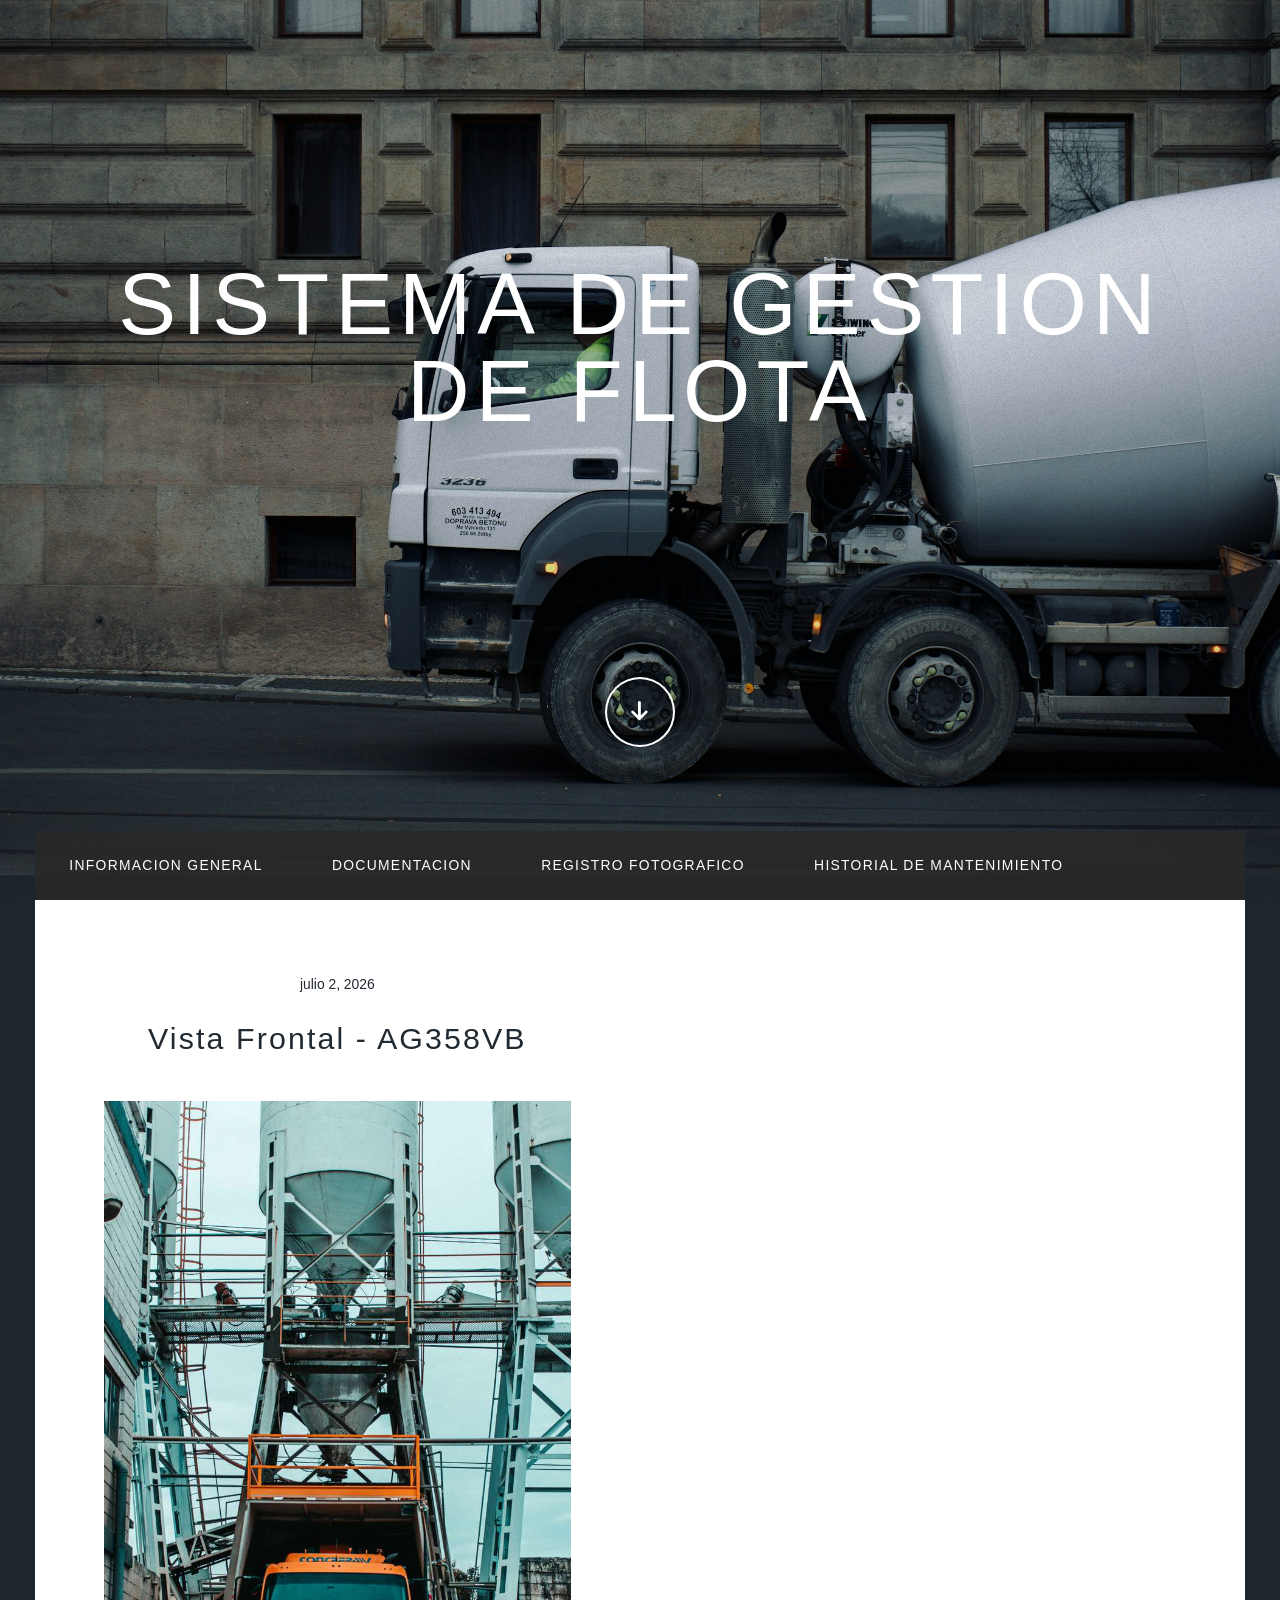
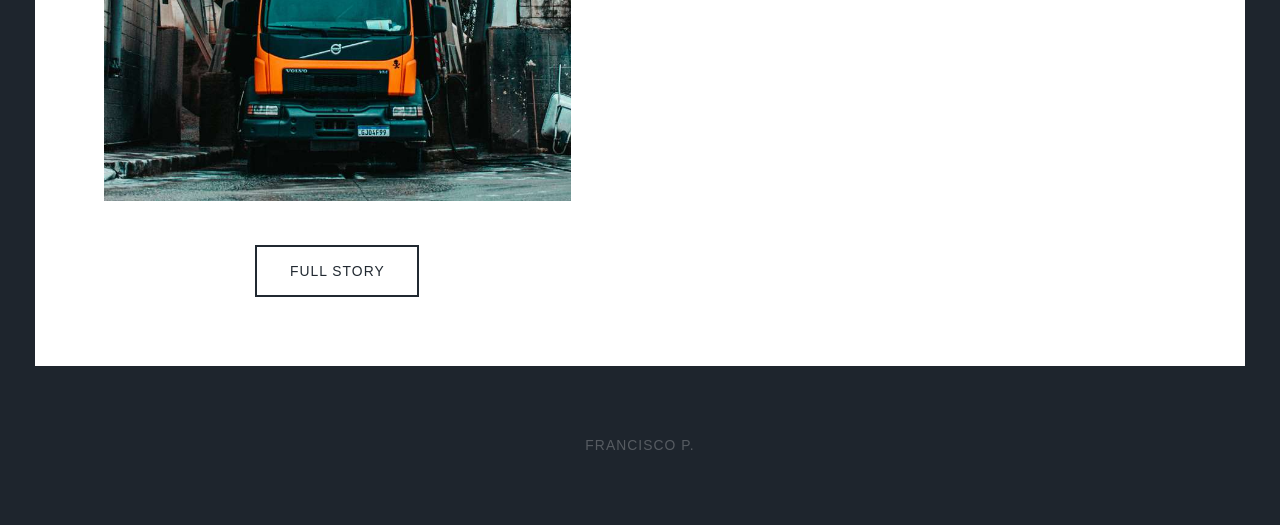
==== index.html @ d68d9885 "Updated from Publii" ====
<!DOCTYPE html><html lang="es"><head><meta charset="utf-8"><meta http-equiv="X-UA-Compatible" content="IE=edge"><meta name="viewport" content="width=device-width,initial-scale=1,user-scalable=no"><title>Mantenimiento - AG358VB</title><meta name="generator" content="Publii Open-Source CMS for Static Site"><link rel="canonical" href="https://fran1997-peri.github.io/FranProyectos/"><link rel="alternate" type="application/atom+xml" href="https://fran1997-peri.github.io/FranProyectos/feed.xml" title="Mantenimiento - AG358VB - RSS"><link rel="alternate" type="application/json" href="https://fran1997-peri.github.io/FranProyectos/feed.json" title="Mantenimiento - AG358VB - JSON"><meta property="og:title" content="Mantenimiento - AG358VB"><meta property="og:site_name" content="Mantenimiento - AG358VB"><meta property="og:description" content=""><meta property="og:url" content="https://fran1997-peri.github.io/FranProyectos/"><meta property="og:type" content="website"><link rel="stylesheet" href="https://fran1997-peri.github.io/FranProyectos/assets/css/fontawesome-all.min.css?v=85514f933f9e0b82460af63f1a403fa5"><link rel="stylesheet" href="https://fran1997-peri.github.io/FranProyectos/assets/css/style.css?v=e91178180b0d3d759902fe7993059d48"><noscript><link rel="stylesheet" href="https://fran1997-peri.github.io/FranProyectos/assets/css/noscript.css?v=efa867a99f5064d6729e4dc2008ad50b"></noscript><script type="application/ld+json">{"@context":"http://schema.org","@type":"Organization","name":"Mantenimiento - AG358VB","url":"https://fran1997-peri.github.io/FranProyectos/"}</script><style>#wrapper > .bg {
               background-image: url(https://fran1997-peri.github.io/FranProyectos/assets/images/overlay.png), linear-gradient(0deg, rgba(0, 0, 0, 0.1), rgba(0, 0, 0, 0.1)), url(https://fran1997-peri.github.io/FranProyectos/media/website/floris-andrea-hHM5E1UFagI-unsplash-1-2.jpg);
           }</style><noscript><style>img[loading] {
                    opacity: 1;
                }</style></noscript></head><body class="is-preload home-template"><div id="wrapper" class="fade-in"><div id="intro"><h1><strong>SISTEMA DE GESTION DE FLOTA</strong></h1><h1><br> </h1><ul class="actions"><li><a href="#header" class="button icon solid solo fa-arrow-down scrolly">Continue</a></li></ul></div><header id="header"><a class="logo" href="https://fran1997-peri.github.io/FranProyectos/">Mantenimiento - AG358VB</a></header><nav id="nav"><ul class="links"><li><a href="https://fran1997-peri.github.io/FranProyectos/listado-de-activos.html" target="_self">Informacion General</a></li><li><a href="https://fran1997-peri.github.io/FranProyectos/contactos-de-emergencia.html" target="_self">Documentacion</a></li><li><a href="https://fran1997-peri.github.io/FranProyectos/registro-fotografico.html" target="_self">Registro Fotografico</a></li><li><a href="https://fran1997-peri.github.io/FranProyectos/historial-de-mantenimiento.html" target="_self">Historial de Mantenimiento</a></li></ul></nav><main id="main"><section class="posts"><article><header><time datetime="2026-07-02T18:46" class="date">julio 2, 2026</time><h2><a href="https://fran1997-peri.github.io/FranProyectos/vista-frontal-ag358vb.html">Vista Frontal - AG358VB</a></h2></header><a href="https://fran1997-peri.github.io/FranProyectos/vista-frontal-ag358vb.html" class="image fit"><img src="https://fran1997-peri.github.io/FranProyectos/media/posts/6/maick-maciel-rQ080h8jQIk-unsplash-2.jpg" srcset="https://fran1997-peri.github.io/FranProyectos/media/posts/6/responsive/maick-maciel-rQ080h8jQIk-unsplash-2-xs.jpg 300w, https://fran1997-peri.github.io/FranProyectos/media/posts/6/responsive/maick-maciel-rQ080h8jQIk-unsplash-2-sm.jpg 480w, https://fran1997-peri.github.io/FranProyectos/media/posts/6/responsive/maick-maciel-rQ080h8jQIk-unsplash-2-md.jpg 768w" sizes="(max-width: 768px) 100vw, 768px" loading="lazy" height="5184" width="3456" alt="Julio 2026"></a><p></p><ul class="actions special"><li><a href="https://fran1997-peri.github.io/FranProyectos/vista-frontal-ag358vb.html" class="button">Full Story</a></li></ul></article></section></main><footer id="copyright"><ul><li>Francisco P.</li></ul></footer></div><script src="https://fran1997-peri.github.io/FranProyectos/assets/js/jquery.min.js?v=c9771cc3e90e18f5336eedbd0fffb2cf"></script><script src="https://fran1997-peri.github.io/FranProyectos/assets/js/jquery.scrollex.min.js?v=f89065e3d988006af9791b44561d7c90"></script><script src="https://fran1997-peri.github.io/FranProyectos/assets/js/jquery.scrolly.min.js?v=1ed5a78bde1476875a40f6b9ff44fc14"></script><script src="https://fran1997-peri.github.io/FranProyectos/assets/js/browser.min.js?v=c07298dd19048a8a69ad97e754dfe8d0"></script><script src="https://fran1997-peri.github.io/FranProyectos/assets/js/breakpoints.min.js?v=81a479eb099e3b187613943b085923b8"></script><script src="https://fran1997-peri.github.io/FranProyectos/assets/js/util.min.js?v=4201a626f8c9b614a663b3a1d7d82615"></script><script src="https://fran1997-peri.github.io/FranProyectos/assets/js/main.min.js?v=56233c354bd814758be8bff42f7e13a5"></script><script>/*<![CDATA[*/var images=document.querySelectorAll("img[loading]");for(var i=0;i<images.length;i++){if(images[i].complete){images[i].classList.add("is-loaded")}else{images[i].addEventListener("load",function(){this.classList.add("is-loaded")},false)}};/*]]>*/</script></body></html>
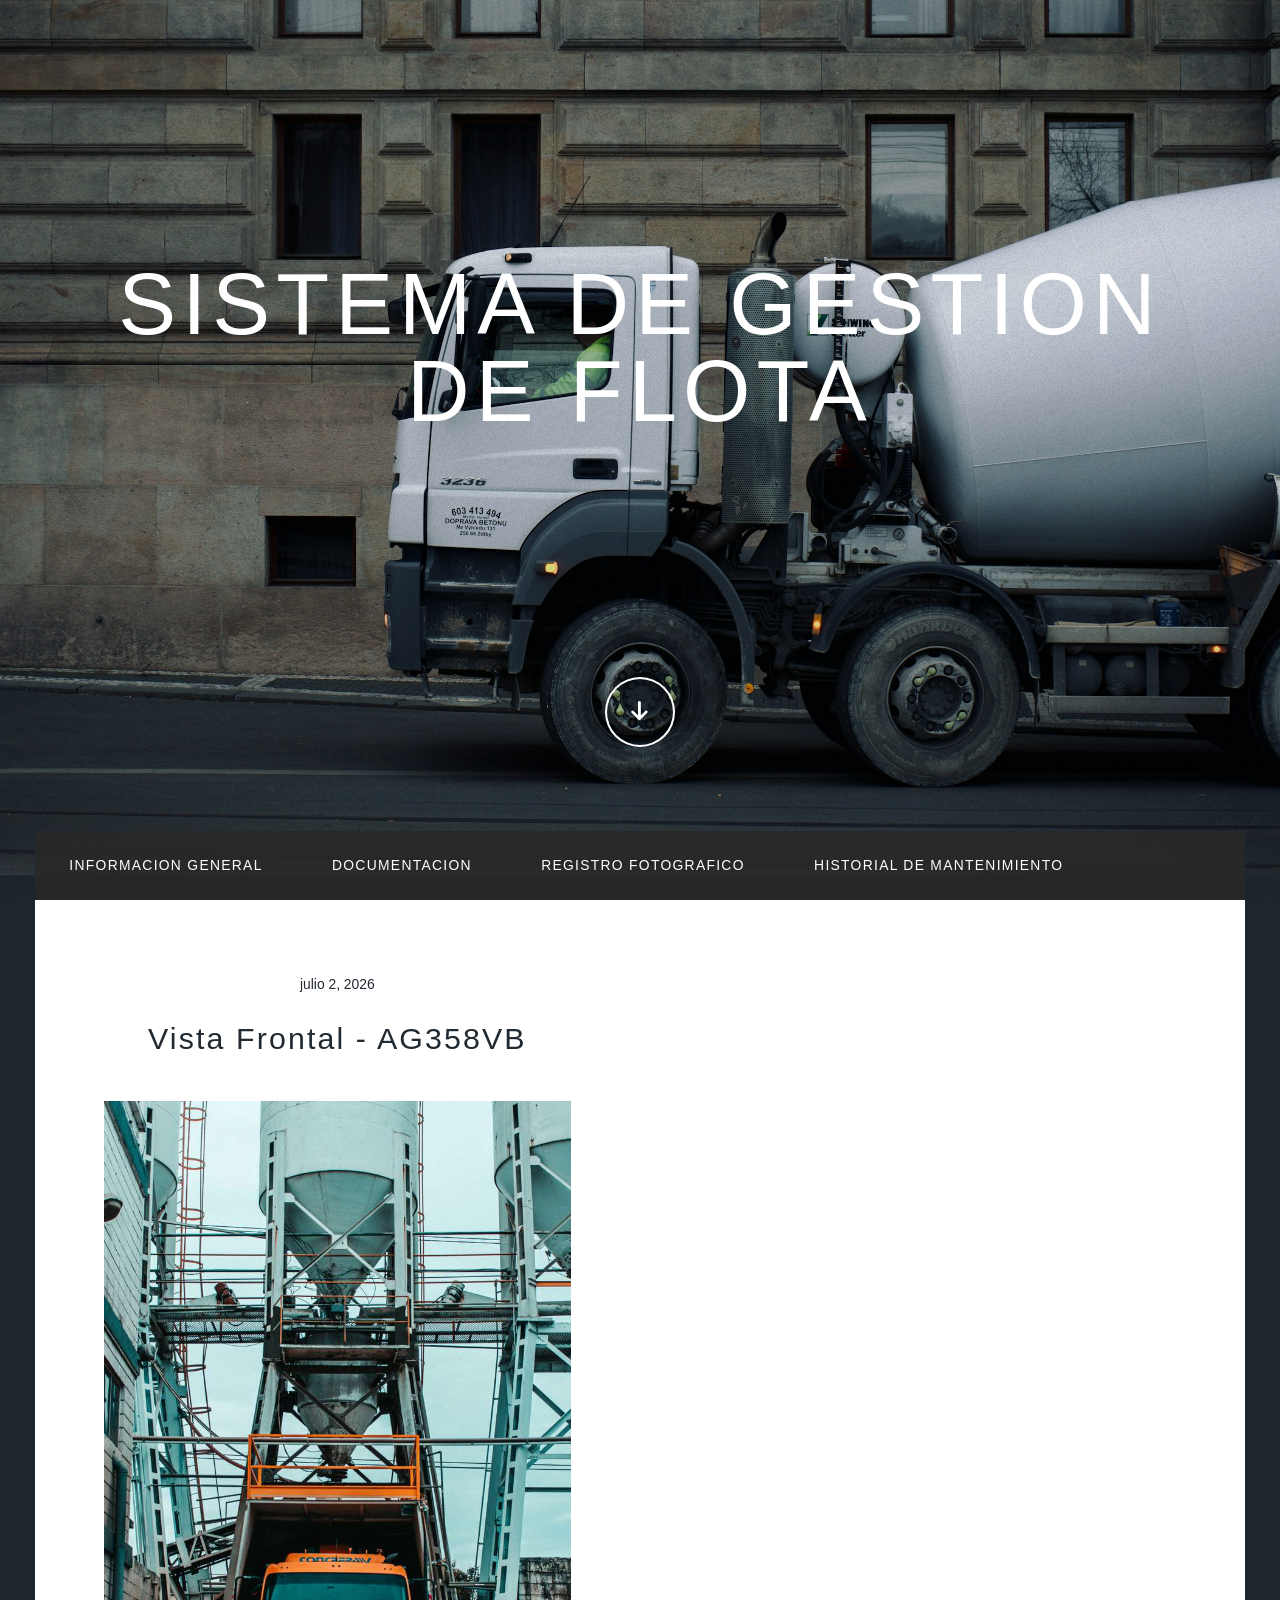
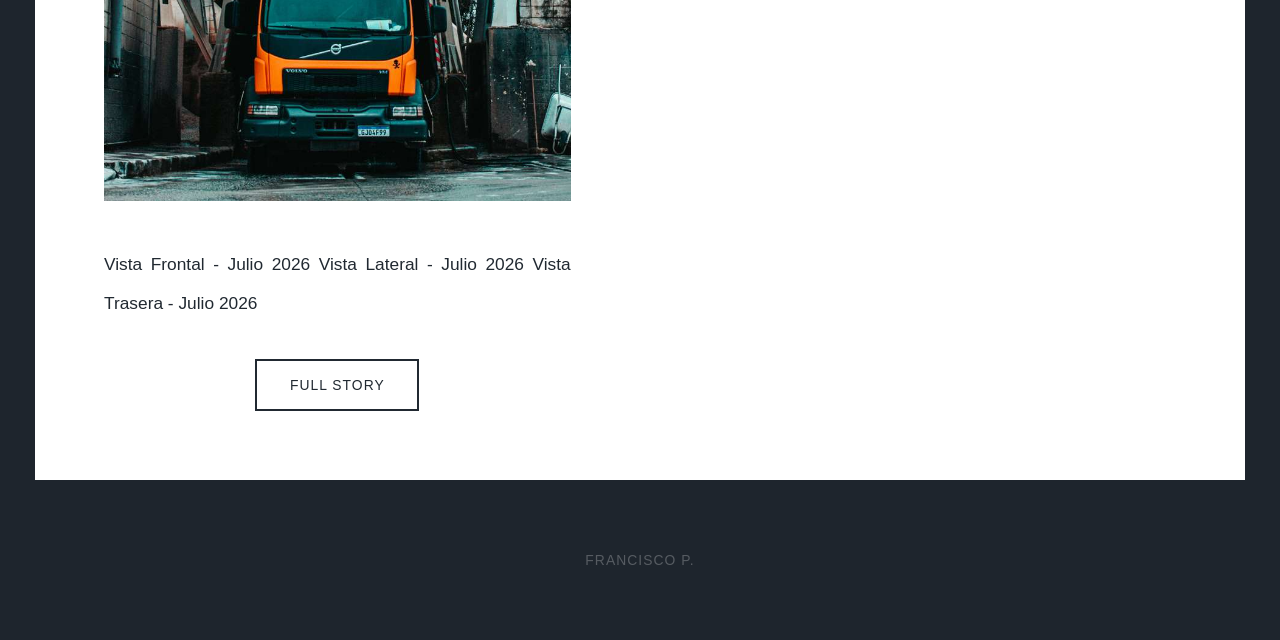
==== commit e0eff2b2: "Updated from Publii" ====
--- a/index.html
+++ b/index.html
@@ -2,4 +2,4 @@
                background-image: url(https://fran1997-peri.github.io/FranProyectos/assets/images/overlay.png), linear-gradient(0deg, rgba(0, 0, 0, 0.1), rgba(0, 0, 0, 0.1)), url(https://fran1997-peri.github.io/FranProyectos/media/website/floris-andrea-hHM5E1UFagI-unsplash-1-2.jpg);
            }</style><noscript><style>img[loading] {
                     opacity: 1;
-                }</style></noscript></head><body class="is-preload home-template"><div id="wrapper" class="fade-in"><div id="intro"><h1><strong>SISTEMA DE GESTION DE FLOTA</strong></h1><h1><br> </h1><ul class="actions"><li><a href="#header" class="button icon solid solo fa-arrow-down scrolly">Continue</a></li></ul></div><header id="header"><a class="logo" href="https://fran1997-peri.github.io/FranProyectos/">Mantenimiento - AG358VB</a></header><nav id="nav"><ul class="links"><li><a href="https://fran1997-peri.github.io/FranProyectos/listado-de-activos.html" target="_self">Informacion General</a></li><li><a href="https://fran1997-peri.github.io/FranProyectos/contactos-de-emergencia.html" target="_self">Documentacion</a></li><li><a href="https://fran1997-peri.github.io/FranProyectos/registro-fotografico.html" target="_self">Registro Fotografico</a></li><li><a href="https://fran1997-peri.github.io/FranProyectos/historial-de-mantenimiento.html" target="_self">Historial de Mantenimiento</a></li></ul></nav><main id="main"><section class="posts"><article><header><time datetime="2026-07-02T18:46" class="date">julio 2, 2026</time><h2><a href="https://fran1997-peri.github.io/FranProyectos/vista-frontal-ag358vb.html">Vista Frontal - AG358VB</a></h2></header><a href="https://fran1997-peri.github.io/FranProyectos/vista-frontal-ag358vb.html" class="image fit"><img src="https://fran1997-peri.github.io/FranProyectos/media/posts/6/maick-maciel-rQ080h8jQIk-unsplash-2.jpg" srcset="https://fran1997-peri.github.io/FranProyectos/media/posts/6/responsive/maick-maciel-rQ080h8jQIk-unsplash-2-xs.jpg 300w, https://fran1997-peri.github.io/FranProyectos/media/posts/6/responsive/maick-maciel-rQ080h8jQIk-unsplash-2-sm.jpg 480w, https://fran1997-peri.github.io/FranProyectos/media/posts/6/responsive/maick-maciel-rQ080h8jQIk-unsplash-2-md.jpg 768w" sizes="(max-width: 768px) 100vw, 768px" loading="lazy" height="5184" width="3456" alt="Julio 2026"></a><p></p><ul class="actions special"><li><a href="https://fran1997-peri.github.io/FranProyectos/vista-frontal-ag358vb.html" class="button">Full Story</a></li></ul></article></section></main><footer id="copyright"><ul><li>Francisco P.</li></ul></footer></div><script src="https://fran1997-peri.github.io/FranProyectos/assets/js/jquery.min.js?v=c9771cc3e90e18f5336eedbd0fffb2cf"></script><script src="https://fran1997-peri.github.io/FranProyectos/assets/js/jquery.scrollex.min.js?v=f89065e3d988006af9791b44561d7c90"></script><script src="https://fran1997-peri.github.io/FranProyectos/assets/js/jquery.scrolly.min.js?v=1ed5a78bde1476875a40f6b9ff44fc14"></script><script src="https://fran1997-peri.github.io/FranProyectos/assets/js/browser.min.js?v=c07298dd19048a8a69ad97e754dfe8d0"></script><script src="https://fran1997-peri.github.io/FranProyectos/assets/js/breakpoints.min.js?v=81a479eb099e3b187613943b085923b8"></script><script src="https://fran1997-peri.github.io/FranProyectos/assets/js/util.min.js?v=4201a626f8c9b614a663b3a1d7d82615"></script><script src="https://fran1997-peri.github.io/FranProyectos/assets/js/main.min.js?v=56233c354bd814758be8bff42f7e13a5"></script><script>/*<![CDATA[*/var images=document.querySelectorAll("img[loading]");for(var i=0;i<images.length;i++){if(images[i].complete){images[i].classList.add("is-loaded")}else{images[i].addEventListener("load",function(){this.classList.add("is-loaded")},false)}};/*]]>*/</script></body></html>+                }</style></noscript></head><body class="is-preload home-template"><div id="wrapper" class="fade-in"><div id="intro"><h1><strong>SISTEMA DE GESTION DE FLOTA</strong></h1><h1><br> </h1><ul class="actions"><li><a href="#header" class="button icon solid solo fa-arrow-down scrolly">Continue</a></li></ul></div><header id="header"><a class="logo" href="https://fran1997-peri.github.io/FranProyectos/">Mantenimiento - AG358VB</a></header><nav id="nav"><ul class="links"><li><a href="https://fran1997-peri.github.io/FranProyectos/listado-de-activos.html" target="_self">Informacion General</a></li><li><a href="https://fran1997-peri.github.io/FranProyectos/contactos-de-emergencia.html" target="_self">Documentacion</a></li><li><a href="https://fran1997-peri.github.io/FranProyectos/registro-fotografico.html" target="_self">Registro Fotografico</a></li><li><a href="https://fran1997-peri.github.io/FranProyectos/historial-de-mantenimiento.html" target="_self">Historial de Mantenimiento</a></li></ul></nav><main id="main"><section class="posts"><article><header><time datetime="2026-07-02T18:46" class="date">julio 2, 2026</time><h2><a href="https://fran1997-peri.github.io/FranProyectos/vista-frontal-ag358vb.html">Vista Frontal - AG358VB</a></h2></header><a href="https://fran1997-peri.github.io/FranProyectos/vista-frontal-ag358vb.html" class="image fit"><img src="https://fran1997-peri.github.io/FranProyectos/media/posts/6/maick-maciel-rQ080h8jQIk-unsplash-2.jpg" srcset="https://fran1997-peri.github.io/FranProyectos/media/posts/6/responsive/maick-maciel-rQ080h8jQIk-unsplash-2-xs.jpg 300w, https://fran1997-peri.github.io/FranProyectos/media/posts/6/responsive/maick-maciel-rQ080h8jQIk-unsplash-2-sm.jpg 480w, https://fran1997-peri.github.io/FranProyectos/media/posts/6/responsive/maick-maciel-rQ080h8jQIk-unsplash-2-md.jpg 768w" sizes="(max-width: 768px) 100vw, 768px" loading="lazy" height="5184" width="3456" alt="Julio 2026"></a><p>Vista Frontal - Julio 2026 Vista Lateral - Julio 2026 Vista Trasera - Julio 2026</p><ul class="actions special"><li><a href="https://fran1997-peri.github.io/FranProyectos/vista-frontal-ag358vb.html" class="button">Full Story</a></li></ul></article></section></main><footer id="copyright"><ul><li>Francisco P.</li></ul></footer></div><script src="https://fran1997-peri.github.io/FranProyectos/assets/js/jquery.min.js?v=c9771cc3e90e18f5336eedbd0fffb2cf"></script><script src="https://fran1997-peri.github.io/FranProyectos/assets/js/jquery.scrollex.min.js?v=f89065e3d988006af9791b44561d7c90"></script><script src="https://fran1997-peri.github.io/FranProyectos/assets/js/jquery.scrolly.min.js?v=1ed5a78bde1476875a40f6b9ff44fc14"></script><script src="https://fran1997-peri.github.io/FranProyectos/assets/js/browser.min.js?v=c07298dd19048a8a69ad97e754dfe8d0"></script><script src="https://fran1997-peri.github.io/FranProyectos/assets/js/breakpoints.min.js?v=81a479eb099e3b187613943b085923b8"></script><script src="https://fran1997-peri.github.io/FranProyectos/assets/js/util.min.js?v=4201a626f8c9b614a663b3a1d7d82615"></script><script src="https://fran1997-peri.github.io/FranProyectos/assets/js/main.min.js?v=56233c354bd814758be8bff42f7e13a5"></script><script>/*<![CDATA[*/var images=document.querySelectorAll("img[loading]");for(var i=0;i<images.length;i++){if(images[i].complete){images[i].classList.add("is-loaded")}else{images[i].addEventListener("load",function(){this.classList.add("is-loaded")},false)}};/*]]>*/</script></body></html>
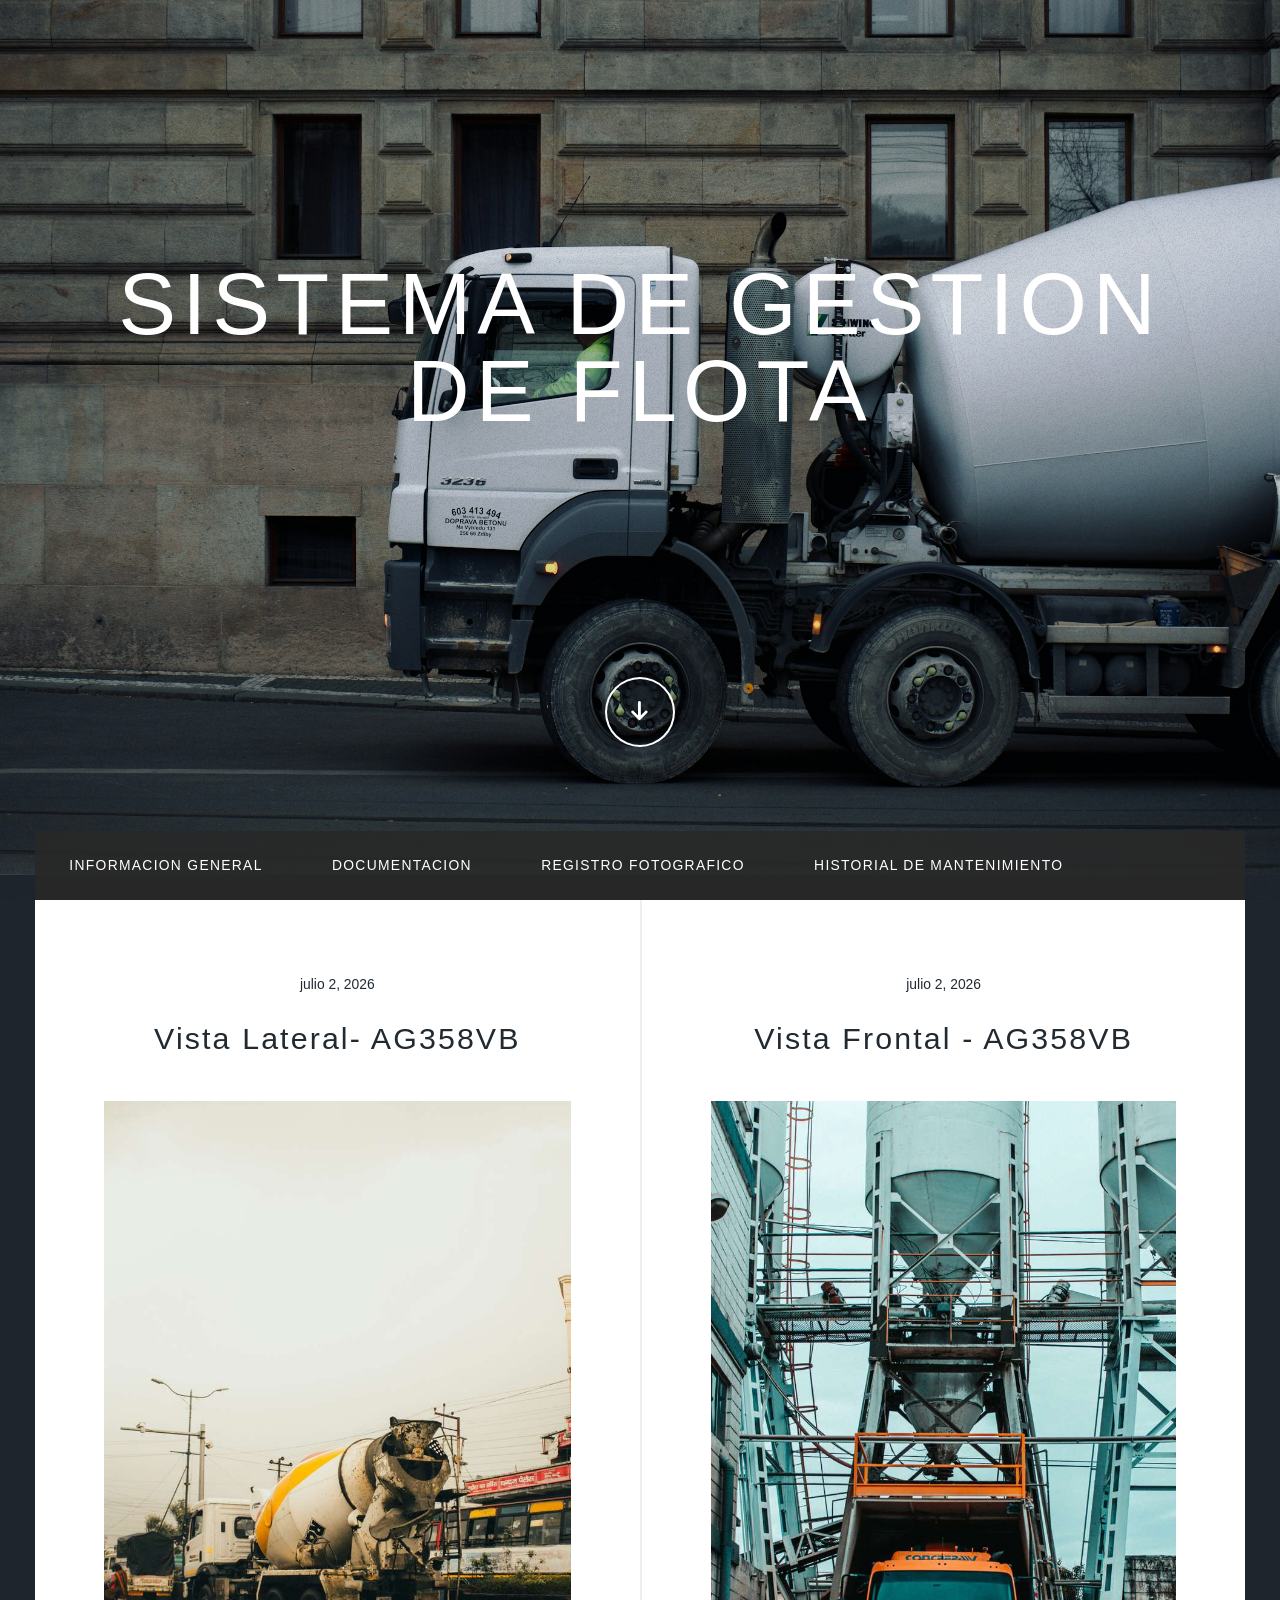
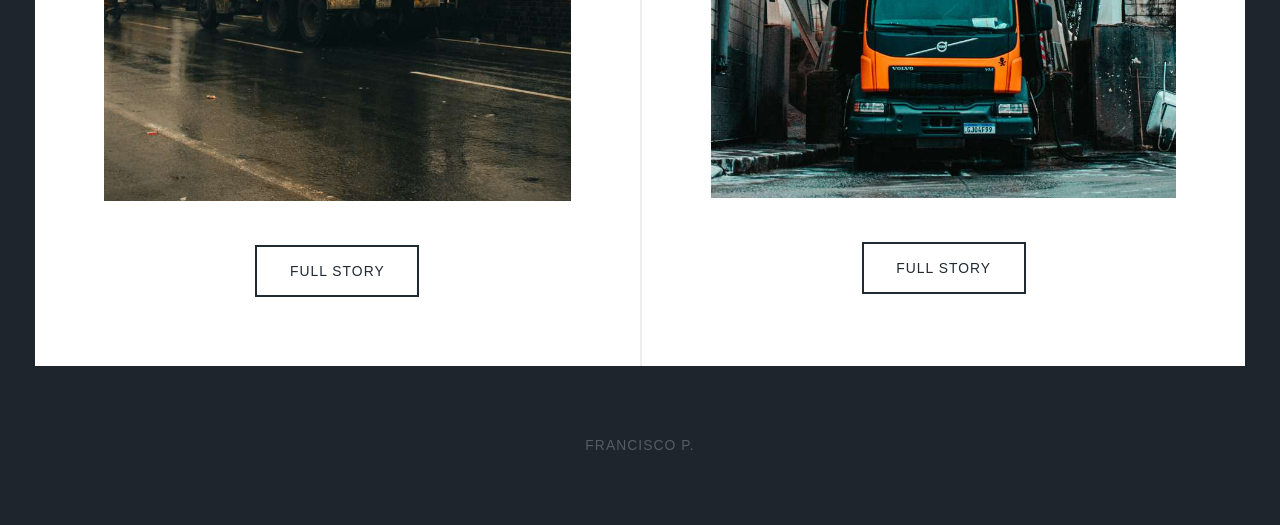
==== commit 6fb97d10: "Updated from Publii" ====
--- a/index.html
+++ b/index.html
@@ -2,4 +2,4 @@
                background-image: url(https://fran1997-peri.github.io/FranProyectos/assets/images/overlay.png), linear-gradient(0deg, rgba(0, 0, 0, 0.1), rgba(0, 0, 0, 0.1)), url(https://fran1997-peri.github.io/FranProyectos/media/website/floris-andrea-hHM5E1UFagI-unsplash-1-2.jpg);
            }</style><noscript><style>img[loading] {
                     opacity: 1;
-                }</style></noscript></head><body class="is-preload home-template"><div id="wrapper" class="fade-in"><div id="intro"><h1><strong>SISTEMA DE GESTION DE FLOTA</strong></h1><h1><br> </h1><ul class="actions"><li><a href="#header" class="button icon solid solo fa-arrow-down scrolly">Continue</a></li></ul></div><header id="header"><a class="logo" href="https://fran1997-peri.github.io/FranProyectos/">Mantenimiento - AG358VB</a></header><nav id="nav"><ul class="links"><li><a href="https://fran1997-peri.github.io/FranProyectos/listado-de-activos.html" target="_self">Informacion General</a></li><li><a href="https://fran1997-peri.github.io/FranProyectos/contactos-de-emergencia.html" target="_self">Documentacion</a></li><li><a href="https://fran1997-peri.github.io/FranProyectos/registro-fotografico.html" target="_self">Registro Fotografico</a></li><li><a href="https://fran1997-peri.github.io/FranProyectos/historial-de-mantenimiento.html" target="_self">Historial de Mantenimiento</a></li></ul></nav><main id="main"><section class="posts"><article><header><time datetime="2026-07-02T18:46" class="date">julio 2, 2026</time><h2><a href="https://fran1997-peri.github.io/FranProyectos/vista-frontal-ag358vb.html">Vista Frontal - AG358VB</a></h2></header><a href="https://fran1997-peri.github.io/FranProyectos/vista-frontal-ag358vb.html" class="image fit"><img src="https://fran1997-peri.github.io/FranProyectos/media/posts/6/maick-maciel-rQ080h8jQIk-unsplash-2.jpg" srcset="https://fran1997-peri.github.io/FranProyectos/media/posts/6/responsive/maick-maciel-rQ080h8jQIk-unsplash-2-xs.jpg 300w, https://fran1997-peri.github.io/FranProyectos/media/posts/6/responsive/maick-maciel-rQ080h8jQIk-unsplash-2-sm.jpg 480w, https://fran1997-peri.github.io/FranProyectos/media/posts/6/responsive/maick-maciel-rQ080h8jQIk-unsplash-2-md.jpg 768w" sizes="(max-width: 768px) 100vw, 768px" loading="lazy" height="5184" width="3456" alt="Julio 2026"></a><p>Vista Frontal - Julio 2026 Vista Lateral - Julio 2026 Vista Trasera - Julio 2026</p><ul class="actions special"><li><a href="https://fran1997-peri.github.io/FranProyectos/vista-frontal-ag358vb.html" class="button">Full Story</a></li></ul></article></section></main><footer id="copyright"><ul><li>Francisco P.</li></ul></footer></div><script src="https://fran1997-peri.github.io/FranProyectos/assets/js/jquery.min.js?v=c9771cc3e90e18f5336eedbd0fffb2cf"></script><script src="https://fran1997-peri.github.io/FranProyectos/assets/js/jquery.scrollex.min.js?v=f89065e3d988006af9791b44561d7c90"></script><script src="https://fran1997-peri.github.io/FranProyectos/assets/js/jquery.scrolly.min.js?v=1ed5a78bde1476875a40f6b9ff44fc14"></script><script src="https://fran1997-peri.github.io/FranProyectos/assets/js/browser.min.js?v=c07298dd19048a8a69ad97e754dfe8d0"></script><script src="https://fran1997-peri.github.io/FranProyectos/assets/js/breakpoints.min.js?v=81a479eb099e3b187613943b085923b8"></script><script src="https://fran1997-peri.github.io/FranProyectos/assets/js/util.min.js?v=4201a626f8c9b614a663b3a1d7d82615"></script><script src="https://fran1997-peri.github.io/FranProyectos/assets/js/main.min.js?v=56233c354bd814758be8bff42f7e13a5"></script><script>/*<![CDATA[*/var images=document.querySelectorAll("img[loading]");for(var i=0;i<images.length;i++){if(images[i].complete){images[i].classList.add("is-loaded")}else{images[i].addEventListener("load",function(){this.classList.add("is-loaded")},false)}};/*]]>*/</script></body></html>+                }</style></noscript></head><body class="is-preload home-template"><div id="wrapper" class="fade-in"><div id="intro"><h1><strong>SISTEMA DE GESTION DE FLOTA</strong></h1><h1><br> </h1><ul class="actions"><li><a href="#header" class="button icon solid solo fa-arrow-down scrolly">Continue</a></li></ul></div><header id="header"><a class="logo" href="https://fran1997-peri.github.io/FranProyectos/">Mantenimiento - AG358VB</a></header><nav id="nav"><ul class="links"><li><a href="https://fran1997-peri.github.io/FranProyectos/listado-de-activos.html" target="_self">Informacion General</a></li><li><a href="https://fran1997-peri.github.io/FranProyectos/contactos-de-emergencia.html" target="_self">Documentacion</a></li><li><a href="https://fran1997-peri.github.io/FranProyectos/registro-fotografico.html" target="_self">Registro Fotografico</a></li><li><a href="https://fran1997-peri.github.io/FranProyectos/historial-de-mantenimiento.html" target="_self">Historial de Mantenimiento</a></li></ul></nav><main id="main"><section class="posts"><article><header><time datetime="2026-07-02T20:27" class="date">julio 2, 2026</time><h2><a href="https://fran1997-peri.github.io/FranProyectos/vista-lateral-ag358vb.html">Vista Lateral- AG358VB</a></h2></header><a href="https://fran1997-peri.github.io/FranProyectos/vista-lateral-ag358vb.html" class="image fit"><img src="https://fran1997-peri.github.io/FranProyectos/media/posts/7/muhammad-shakir-YhP8dxBEu1Y-unsplash.jpg" srcset="https://fran1997-peri.github.io/FranProyectos/media/posts/7/responsive/muhammad-shakir-YhP8dxBEu1Y-unsplash-xs.jpg 300w, https://fran1997-peri.github.io/FranProyectos/media/posts/7/responsive/muhammad-shakir-YhP8dxBEu1Y-unsplash-sm.jpg 480w, https://fran1997-peri.github.io/FranProyectos/media/posts/7/responsive/muhammad-shakir-YhP8dxBEu1Y-unsplash-md.jpg 768w" sizes="(max-width: 768px) 100vw, 768px" loading="lazy" height="5184" width="3456" alt=""></a><p></p><ul class="actions special"><li><a href="https://fran1997-peri.github.io/FranProyectos/vista-lateral-ag358vb.html" class="button">Full Story</a></li></ul></article><article><header><time datetime="2026-07-02T18:46" class="date">julio 2, 2026</time><h2><a href="https://fran1997-peri.github.io/FranProyectos/vista-frontal-ag358vb.html">Vista Frontal - AG358VB</a></h2></header><a href="https://fran1997-peri.github.io/FranProyectos/vista-frontal-ag358vb.html" class="image fit"><img src="https://fran1997-peri.github.io/FranProyectos/media/posts/6/maick-maciel-rQ080h8jQIk-unsplash-2.jpg" srcset="https://fran1997-peri.github.io/FranProyectos/media/posts/6/responsive/maick-maciel-rQ080h8jQIk-unsplash-2-xs.jpg 300w, https://fran1997-peri.github.io/FranProyectos/media/posts/6/responsive/maick-maciel-rQ080h8jQIk-unsplash-2-sm.jpg 480w, https://fran1997-peri.github.io/FranProyectos/media/posts/6/responsive/maick-maciel-rQ080h8jQIk-unsplash-2-md.jpg 768w" sizes="(max-width: 768px) 100vw, 768px" loading="lazy" height="5184" width="3456" alt="Julio 2026"></a><p></p><ul class="actions special"><li><a href="https://fran1997-peri.github.io/FranProyectos/vista-frontal-ag358vb.html" class="button">Full Story</a></li></ul></article></section></main><footer id="copyright"><ul><li>Francisco P.</li></ul></footer></div><script src="https://fran1997-peri.github.io/FranProyectos/assets/js/jquery.min.js?v=c9771cc3e90e18f5336eedbd0fffb2cf"></script><script src="https://fran1997-peri.github.io/FranProyectos/assets/js/jquery.scrollex.min.js?v=f89065e3d988006af9791b44561d7c90"></script><script src="https://fran1997-peri.github.io/FranProyectos/assets/js/jquery.scrolly.min.js?v=1ed5a78bde1476875a40f6b9ff44fc14"></script><script src="https://fran1997-peri.github.io/FranProyectos/assets/js/browser.min.js?v=c07298dd19048a8a69ad97e754dfe8d0"></script><script src="https://fran1997-peri.github.io/FranProyectos/assets/js/breakpoints.min.js?v=81a479eb099e3b187613943b085923b8"></script><script src="https://fran1997-peri.github.io/FranProyectos/assets/js/util.min.js?v=4201a626f8c9b614a663b3a1d7d82615"></script><script src="https://fran1997-peri.github.io/FranProyectos/assets/js/main.min.js?v=56233c354bd814758be8bff42f7e13a5"></script><script>/*<![CDATA[*/var images=document.querySelectorAll("img[loading]");for(var i=0;i<images.length;i++){if(images[i].complete){images[i].classList.add("is-loaded")}else{images[i].addEventListener("load",function(){this.classList.add("is-loaded")},false)}};/*]]>*/</script></body></html>
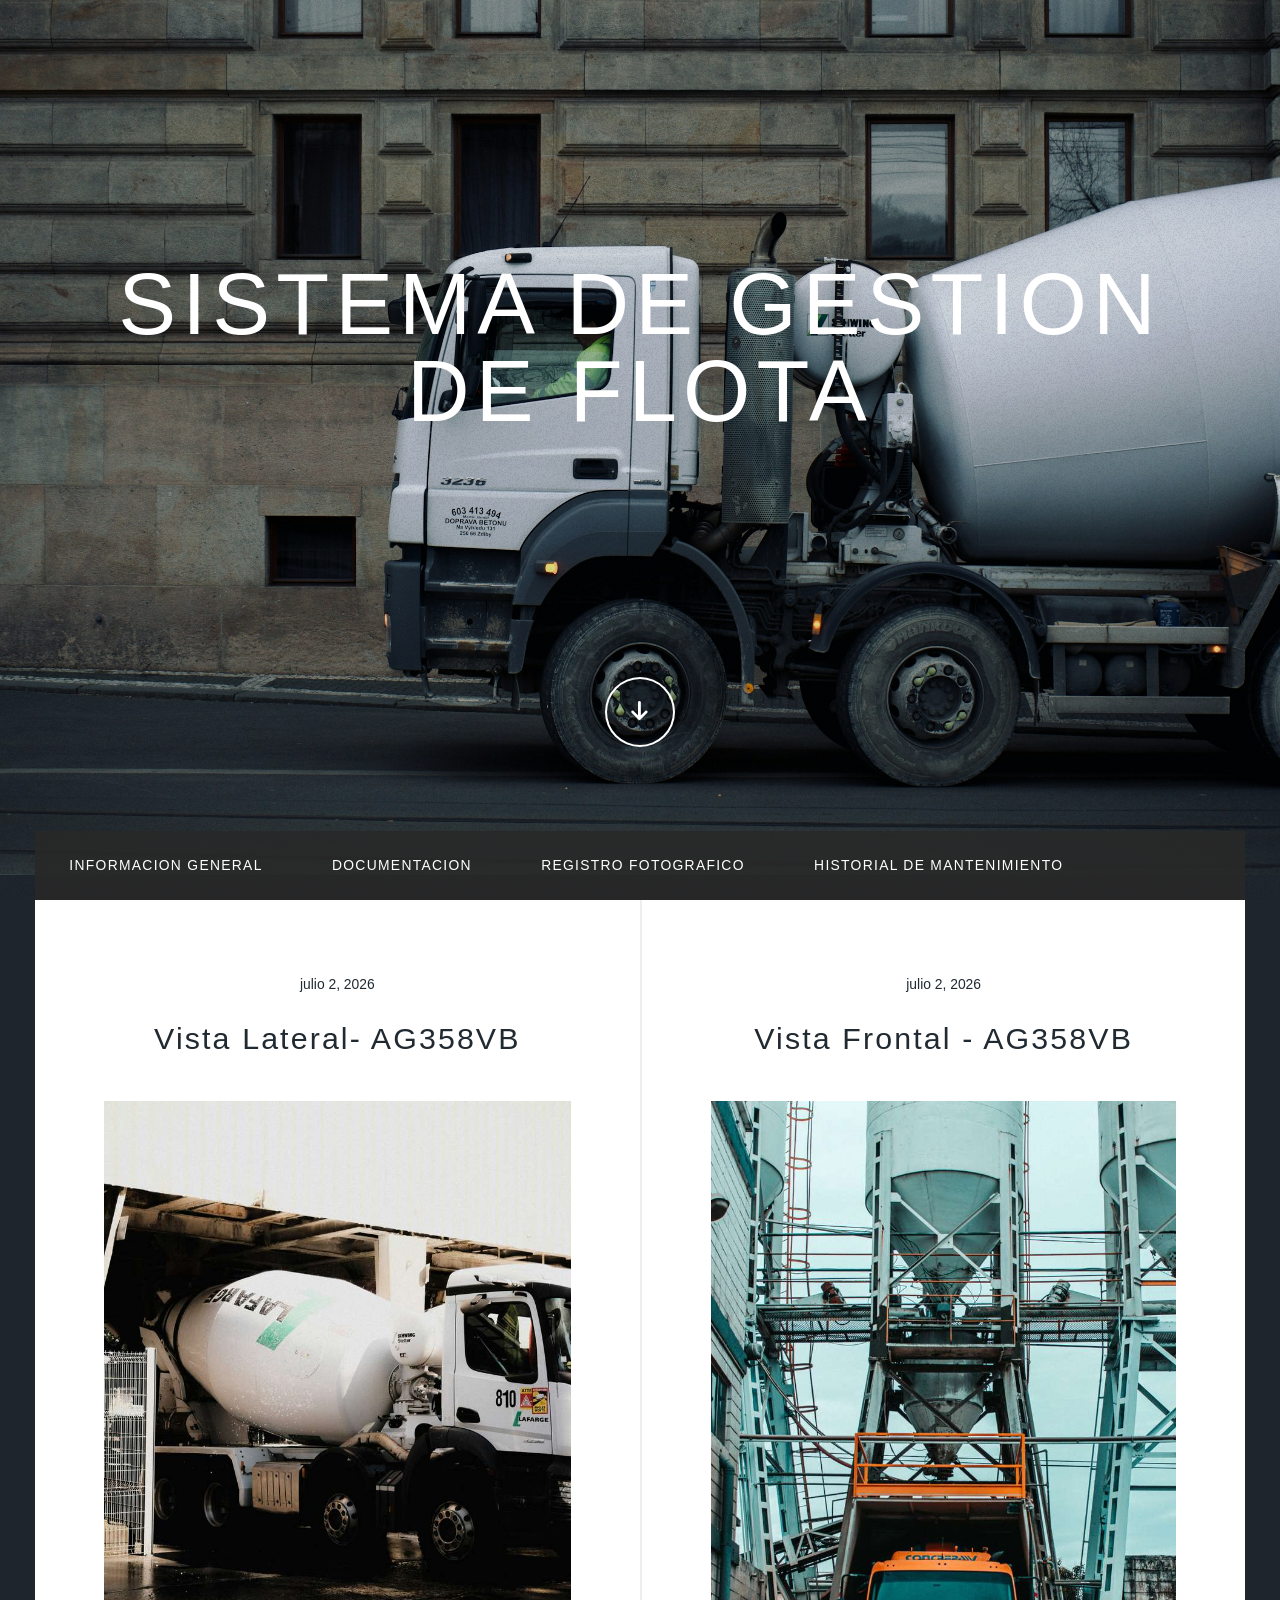
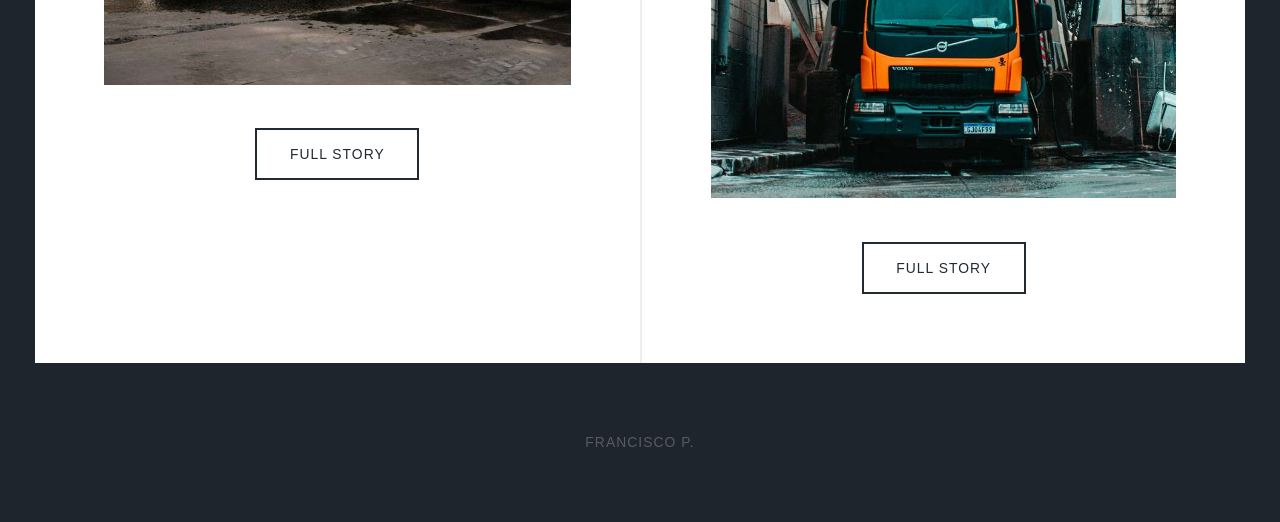
==== commit e08d19be: "Updated from Publii" ====
--- a/index.html
+++ b/index.html
@@ -2,4 +2,4 @@
                background-image: url(https://fran1997-peri.github.io/FranProyectos/assets/images/overlay.png), linear-gradient(0deg, rgba(0, 0, 0, 0.1), rgba(0, 0, 0, 0.1)), url(https://fran1997-peri.github.io/FranProyectos/media/website/floris-andrea-hHM5E1UFagI-unsplash-1-2.jpg);
            }</style><noscript><style>img[loading] {
                     opacity: 1;
-                }</style></noscript></head><body class="is-preload home-template"><div id="wrapper" class="fade-in"><div id="intro"><h1><strong>SISTEMA DE GESTION DE FLOTA</strong></h1><h1><br> </h1><ul class="actions"><li><a href="#header" class="button icon solid solo fa-arrow-down scrolly">Continue</a></li></ul></div><header id="header"><a class="logo" href="https://fran1997-peri.github.io/FranProyectos/">Mantenimiento - AG358VB</a></header><nav id="nav"><ul class="links"><li><a href="https://fran1997-peri.github.io/FranProyectos/listado-de-activos.html" target="_self">Informacion General</a></li><li><a href="https://fran1997-peri.github.io/FranProyectos/contactos-de-emergencia.html" target="_self">Documentacion</a></li><li><a href="https://fran1997-peri.github.io/FranProyectos/registro-fotografico.html" target="_self">Registro Fotografico</a></li><li><a href="https://fran1997-peri.github.io/FranProyectos/historial-de-mantenimiento.html" target="_self">Historial de Mantenimiento</a></li></ul></nav><main id="main"><section class="posts"><article><header><time datetime="2026-07-02T20:27" class="date">julio 2, 2026</time><h2><a href="https://fran1997-peri.github.io/FranProyectos/vista-lateral-ag358vb.html">Vista Lateral- AG358VB</a></h2></header><a href="https://fran1997-peri.github.io/FranProyectos/vista-lateral-ag358vb.html" class="image fit"><img src="https://fran1997-peri.github.io/FranProyectos/media/posts/7/muhammad-shakir-YhP8dxBEu1Y-unsplash.jpg" srcset="https://fran1997-peri.github.io/FranProyectos/media/posts/7/responsive/muhammad-shakir-YhP8dxBEu1Y-unsplash-xs.jpg 300w, https://fran1997-peri.github.io/FranProyectos/media/posts/7/responsive/muhammad-shakir-YhP8dxBEu1Y-unsplash-sm.jpg 480w, https://fran1997-peri.github.io/FranProyectos/media/posts/7/responsive/muhammad-shakir-YhP8dxBEu1Y-unsplash-md.jpg 768w" sizes="(max-width: 768px) 100vw, 768px" loading="lazy" height="5184" width="3456" alt=""></a><p></p><ul class="actions special"><li><a href="https://fran1997-peri.github.io/FranProyectos/vista-lateral-ag358vb.html" class="button">Full Story</a></li></ul></article><article><header><time datetime="2026-07-02T18:46" class="date">julio 2, 2026</time><h2><a href="https://fran1997-peri.github.io/FranProyectos/vista-frontal-ag358vb.html">Vista Frontal - AG358VB</a></h2></header><a href="https://fran1997-peri.github.io/FranProyectos/vista-frontal-ag358vb.html" class="image fit"><img src="https://fran1997-peri.github.io/FranProyectos/media/posts/6/maick-maciel-rQ080h8jQIk-unsplash-2.jpg" srcset="https://fran1997-peri.github.io/FranProyectos/media/posts/6/responsive/maick-maciel-rQ080h8jQIk-unsplash-2-xs.jpg 300w, https://fran1997-peri.github.io/FranProyectos/media/posts/6/responsive/maick-maciel-rQ080h8jQIk-unsplash-2-sm.jpg 480w, https://fran1997-peri.github.io/FranProyectos/media/posts/6/responsive/maick-maciel-rQ080h8jQIk-unsplash-2-md.jpg 768w" sizes="(max-width: 768px) 100vw, 768px" loading="lazy" height="5184" width="3456" alt="Julio 2026"></a><p></p><ul class="actions special"><li><a href="https://fran1997-peri.github.io/FranProyectos/vista-frontal-ag358vb.html" class="button">Full Story</a></li></ul></article></section></main><footer id="copyright"><ul><li>Francisco P.</li></ul></footer></div><script src="https://fran1997-peri.github.io/FranProyectos/assets/js/jquery.min.js?v=c9771cc3e90e18f5336eedbd0fffb2cf"></script><script src="https://fran1997-peri.github.io/FranProyectos/assets/js/jquery.scrollex.min.js?v=f89065e3d988006af9791b44561d7c90"></script><script src="https://fran1997-peri.github.io/FranProyectos/assets/js/jquery.scrolly.min.js?v=1ed5a78bde1476875a40f6b9ff44fc14"></script><script src="https://fran1997-peri.github.io/FranProyectos/assets/js/browser.min.js?v=c07298dd19048a8a69ad97e754dfe8d0"></script><script src="https://fran1997-peri.github.io/FranProyectos/assets/js/breakpoints.min.js?v=81a479eb099e3b187613943b085923b8"></script><script src="https://fran1997-peri.github.io/FranProyectos/assets/js/util.min.js?v=4201a626f8c9b614a663b3a1d7d82615"></script><script src="https://fran1997-peri.github.io/FranProyectos/assets/js/main.min.js?v=56233c354bd814758be8bff42f7e13a5"></script><script>/*<![CDATA[*/var images=document.querySelectorAll("img[loading]");for(var i=0;i<images.length;i++){if(images[i].complete){images[i].classList.add("is-loaded")}else{images[i].addEventListener("load",function(){this.classList.add("is-loaded")},false)}};/*]]>*/</script></body></html>+                }</style></noscript></head><body class="is-preload home-template"><div id="wrapper" class="fade-in"><div id="intro"><h1><strong>SISTEMA DE GESTION DE FLOTA</strong></h1><h1><br> </h1><ul class="actions"><li><a href="#header" class="button icon solid solo fa-arrow-down scrolly">Continue</a></li></ul></div><header id="header"><a class="logo" href="https://fran1997-peri.github.io/FranProyectos/">Mantenimiento - AG358VB</a></header><nav id="nav"><ul class="links"><li><a href="https://fran1997-peri.github.io/FranProyectos/listado-de-activos.html" target="_self">Informacion General</a></li><li><a href="https://fran1997-peri.github.io/FranProyectos/contactos-de-emergencia.html" target="_self">Documentacion</a></li><li><a href="https://fran1997-peri.github.io/FranProyectos/tags/registro-fotografico/" target="_self">Registro Fotografico</a></li><li><a href="https://fran1997-peri.github.io/FranProyectos/historial-de-mantenimiento.html" target="_self">Historial de Mantenimiento</a></li></ul></nav><main id="main"><section class="posts"><article><header><time datetime="2026-07-02T20:27" class="date">julio 2, 2026</time><h2><a href="https://fran1997-peri.github.io/FranProyectos/vista-lateral-ag358vb.html">Vista Lateral- AG358VB</a></h2></header><a href="https://fran1997-peri.github.io/FranProyectos/vista-lateral-ag358vb.html" class="image fit"><img src="https://fran1997-peri.github.io/FranProyectos/media/posts/7/mathias-reding-ZpTRia997V4-unsplash.jpg" srcset="https://fran1997-peri.github.io/FranProyectos/media/posts/7/responsive/mathias-reding-ZpTRia997V4-unsplash-xs.jpg 300w, https://fran1997-peri.github.io/FranProyectos/media/posts/7/responsive/mathias-reding-ZpTRia997V4-unsplash-sm.jpg 480w, https://fran1997-peri.github.io/FranProyectos/media/posts/7/responsive/mathias-reding-ZpTRia997V4-unsplash-md.jpg 768w" sizes="(max-width: 768px) 100vw, 768px" loading="lazy" height="5200" width="4160" alt=""></a><p></p><ul class="actions special"><li><a href="https://fran1997-peri.github.io/FranProyectos/vista-lateral-ag358vb.html" class="button">Full Story</a></li></ul></article><article><header><time datetime="2026-07-02T18:46" class="date">julio 2, 2026</time><h2><a href="https://fran1997-peri.github.io/FranProyectos/vista-frontal-ag358vb.html">Vista Frontal - AG358VB</a></h2></header><a href="https://fran1997-peri.github.io/FranProyectos/vista-frontal-ag358vb.html" class="image fit"><img src="https://fran1997-peri.github.io/FranProyectos/media/posts/6/maick-maciel-rQ080h8jQIk-unsplash.jpg" srcset="https://fran1997-peri.github.io/FranProyectos/media/posts/6/responsive/maick-maciel-rQ080h8jQIk-unsplash-xs.jpg 300w, https://fran1997-peri.github.io/FranProyectos/media/posts/6/responsive/maick-maciel-rQ080h8jQIk-unsplash-sm.jpg 480w, https://fran1997-peri.github.io/FranProyectos/media/posts/6/responsive/maick-maciel-rQ080h8jQIk-unsplash-md.jpg 768w" sizes="(max-width: 768px) 100vw, 768px" loading="lazy" height="5184" width="3456" alt="Julio 2026"></a><p></p><ul class="actions special"><li><a href="https://fran1997-peri.github.io/FranProyectos/vista-frontal-ag358vb.html" class="button">Full Story</a></li></ul></article></section></main><footer id="copyright"><ul><li>Francisco P.</li></ul></footer></div><script src="https://fran1997-peri.github.io/FranProyectos/assets/js/jquery.min.js?v=c9771cc3e90e18f5336eedbd0fffb2cf"></script><script src="https://fran1997-peri.github.io/FranProyectos/assets/js/jquery.scrollex.min.js?v=f89065e3d988006af9791b44561d7c90"></script><script src="https://fran1997-peri.github.io/FranProyectos/assets/js/jquery.scrolly.min.js?v=1ed5a78bde1476875a40f6b9ff44fc14"></script><script src="https://fran1997-peri.github.io/FranProyectos/assets/js/browser.min.js?v=c07298dd19048a8a69ad97e754dfe8d0"></script><script src="https://fran1997-peri.github.io/FranProyectos/assets/js/breakpoints.min.js?v=81a479eb099e3b187613943b085923b8"></script><script src="https://fran1997-peri.github.io/FranProyectos/assets/js/util.min.js?v=4201a626f8c9b614a663b3a1d7d82615"></script><script src="https://fran1997-peri.github.io/FranProyectos/assets/js/main.min.js?v=56233c354bd814758be8bff42f7e13a5"></script><script>/*<![CDATA[*/var images=document.querySelectorAll("img[loading]");for(var i=0;i<images.length;i++){if(images[i].complete){images[i].classList.add("is-loaded")}else{images[i].addEventListener("load",function(){this.classList.add("is-loaded")},false)}};/*]]>*/</script></body></html>
